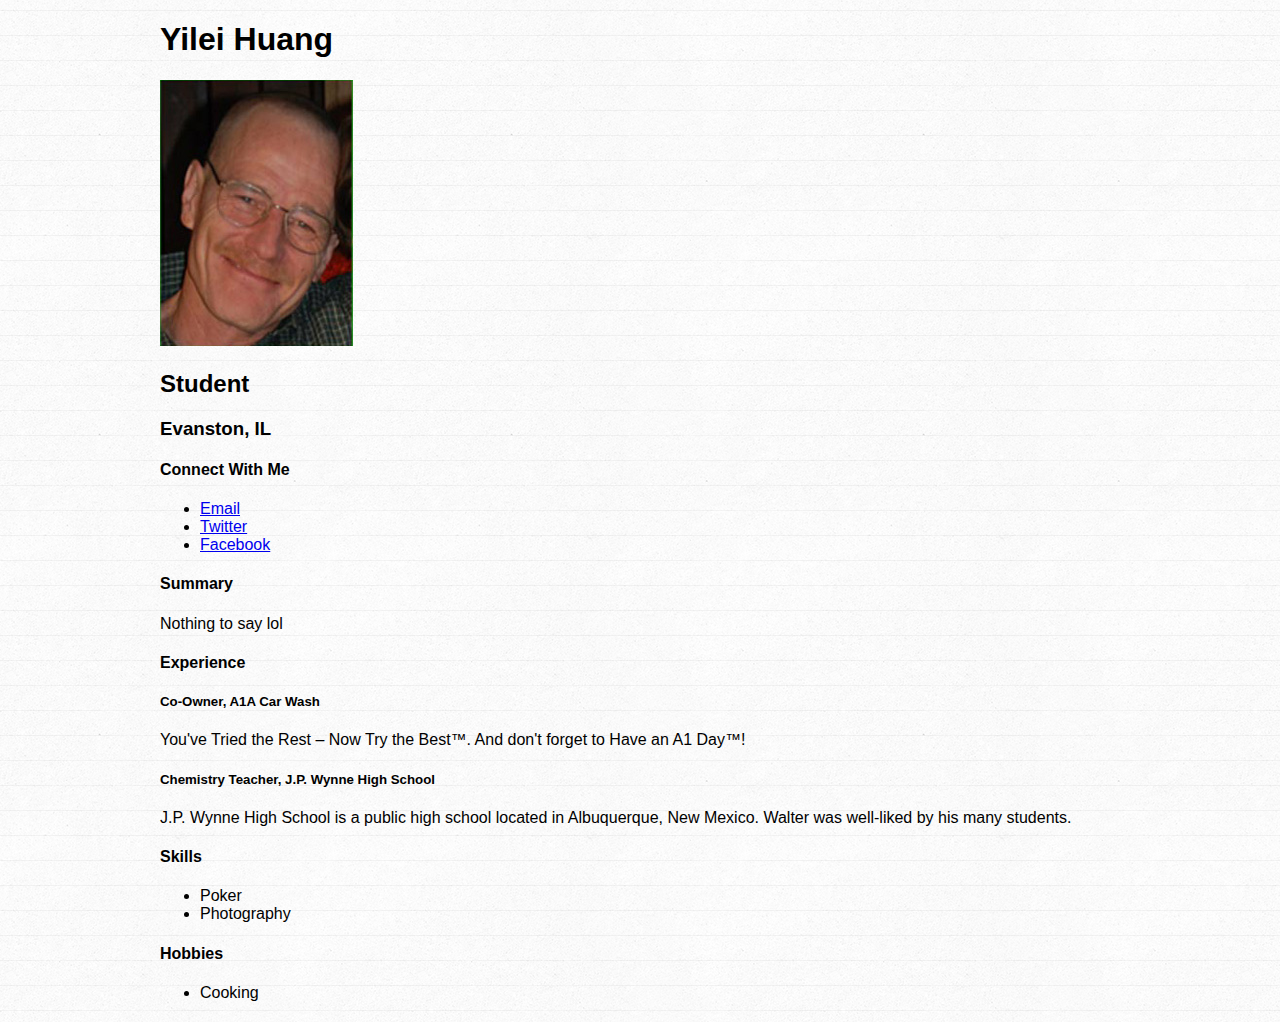
==== index.html @ 7ef46856 "Profile" ====
<!DOCTYPE html>
<html>
<head>
  <title>Yilei Huang, Student</title>
  <meta charset="UTF-8">
  <link rel="stylesheet" type="text/css" href="style.css">
</head>
<body>
  <div id="wrapper">
    <h1>Yilei Huang</h1>
    <p>
      <img src="walter.jpg">
    </p>
    <h2>Student</h2>
    <h3>Evanston, IL</h3>
    <section>
      <h4>Connect With Me</h4>
      <ul>
        <li><a href="mailto:yhuang2015@kellogg.northwestern.edu">Email</a></li>
        <li><a href="http://twitter.com/hyl">Twitter</a></li>
        <li><a href="http://facebook.com/hyl">Facebook</a></li>
      </ul>
    </section>
    <section>
      <h4>Summary</h4>
      <p>
        Nothing to say lol
      </p>
    </section>
    <section>
      <h4>Experience</h4>
      <section>
        <h5>Co-Owner, A1A Car Wash</h5>
        <p>You've Tried the Rest – Now Try the Best™. And don't forget to Have an A1 Day™!</p>
      </section>
      <section>
        <h5>Chemistry Teacher, J.P. Wynne High School</h5>
        <p>J.P. Wynne High School is a public high school located in Albuquerque, New Mexico. Walter was well-liked by his many students.</p>
      </section>
    </section>
    <section>
      <h4>Skills</h4>
      <ul>
        <li>Poker</li>
        <li>Photography</li>
      </ul>
    </section>
    <section>
      <h4>Hobbies</h4>
      <ul>
        <li>Cooking</li>
      </ul>
    </section>
  </div>
</body>
</html>
---- style.css ----
body {
  font-family: 'helvetica neue', arial, sans-serif;
  font-weight: 300;
  background: url(linedpaper.png) repeat;
}
#wrapper {
  width: 960px;
  margin: 20px auto;
}
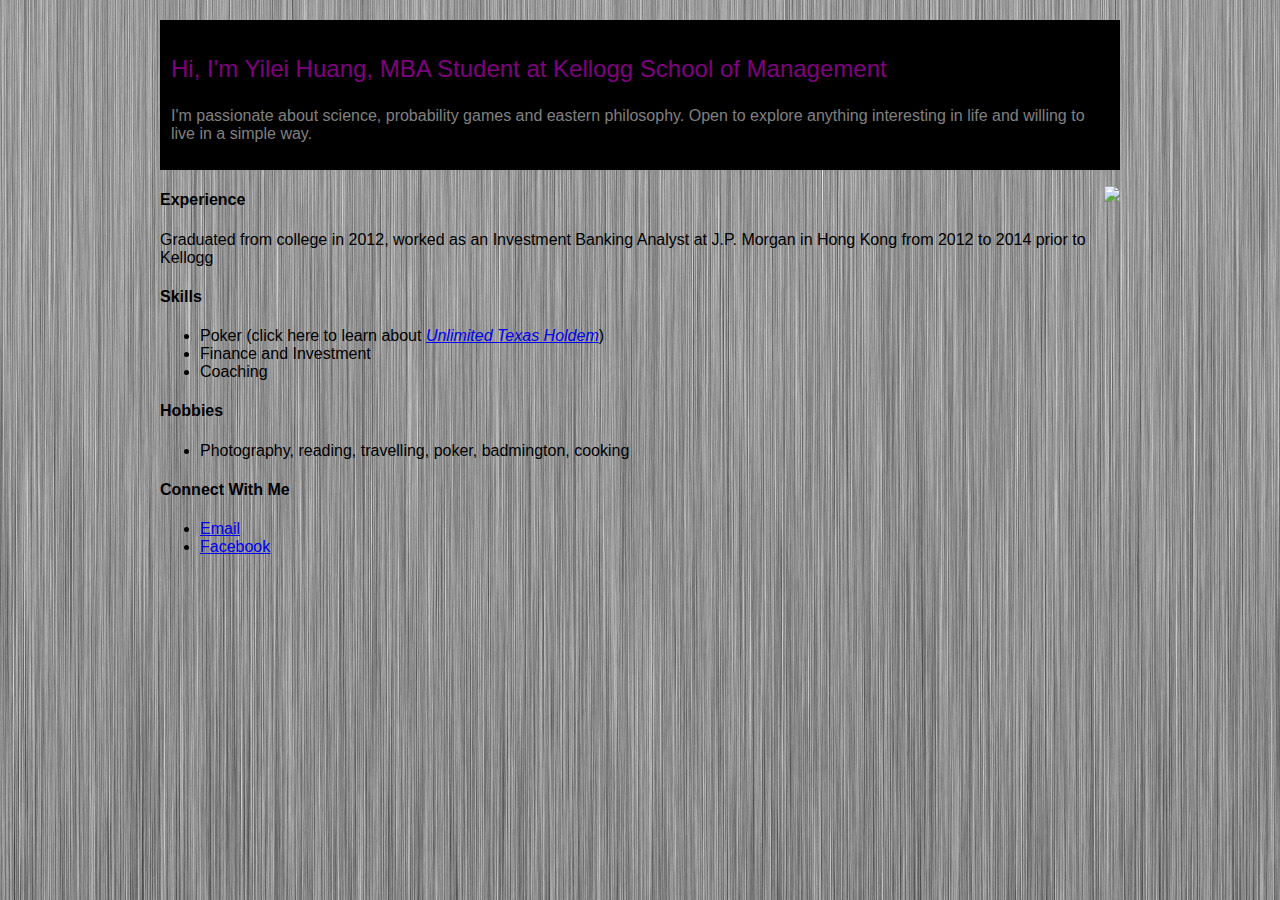
==== commit ba8ecd2b: "Personal Profile" ====
--- a/index.html
+++ b/index.html
@@ -1,56 +1,45 @@
 <!DOCTYPE html>
 <html>
 <head>
-  <title>Yilei Huang, Student</title>
+  <title>Yilei Huang, MBA Student at Kellogg</title>
   <meta charset="UTF-8">
   <link rel="stylesheet" type="text/css" href="style.css">
 </head>
 <body>
   <div id="wrapper">
-    <h1>Yilei Huang</h1>
-    <p>
-      <img src="walter.jpg">
+      <div id="summary">
+      <p id="sub1"> Hi, I'm Yilei Huang, MBA Student at Kellogg School of Management</p>
+      <p> I'm passionate about science, probability games and eastern philosophy. Open to explore anything interesting in life and willing to live in a simple way. </p>  
+      </div>
+      <p>
+      <img src="yilei.jpg" height="250">
     </p>
-    <h2>Student</h2>
-    <h3>Evanston, IL</h3>
-    <section>
-      <h4>Connect With Me</h4>
-      <ul>
-        <li><a href="mailto:yhuang2015@kellogg.northwestern.edu">Email</a></li>
-        <li><a href="http://twitter.com/hyl">Twitter</a></li>
-        <li><a href="http://facebook.com/hyl">Facebook</a></li>
-      </ul>
-    </section>
-    <section>
-      <h4>Summary</h4>
-      <p>
-        Nothing to say lol
-      </p>
-    </section>
     <section>
       <h4>Experience</h4>
-      <section>
-        <h5>Co-Owner, A1A Car Wash</h5>
-        <p>You've Tried the Rest – Now Try the Best™. And don't forget to Have an A1 Day™!</p>
       </section>
       <section>
-        <h5>Chemistry Teacher, J.P. Wynne High School</h5>
-        <p>J.P. Wynne High School is a public high school located in Albuquerque, New Mexico. Walter was well-liked by his many students.</p>
+        <p>Graduated from college in 2012, worked as an Investment Banking Analyst at J.P. Morgan in Hong Kong from 2012 to 2014 prior to Kellogg</p>
       </section>
     </section>
     <section>
       <h4>Skills</h4>
       <ul>
-        <li>Poker</li>
-        <li>Photography</li>
+        <li>Poker (click here to learn about <a href="Poker.html"><i>Unlimited Texas Holdem</i></a>)</li>
+        <li>Finance and Investment</li>
+        <li>Coaching</li>
       </ul>
     </section>
     <section>
       <h4>Hobbies</h4>
       <ul>
-        <li>Cooking</li>
+        <li>Photography, reading, travelling, poker, badmington, cooking</li>
       </ul>
     </section>
+    <h4>Connect With Me</h4>
+      <ul>
+        <li><a href="mailto:yhuang2015@kellogg.northwestern.edu">Email</a></li>
+        <li><a href="http://facebook.com/yilei.huang.79">Facebook</a></li>
+      </ul>
   </div>
 </body>
 </html>
--- a/style.css
+++ b/style.css
@@ -1,9 +1,25 @@
 body {
   font-family: 'helvetica neue', arial, sans-serif;
   font-weight: 300;
-  background: url(linedpaper.png) repeat;
+  background: url(linedpaper.jpg) repeat;
 }
 #wrapper {
   width: 960px;
   margin: 20px auto;
 }
+
+#summary {
+ clear: both;
+ border: 1px solid black;
+ background-color: black;
+ padding: 10px;  
+ margin-top: 10px;
+ color: grey
+}
+#sub1 {
+color: purple;
+font-size: 150%
+}
+img {
+float: right;
+}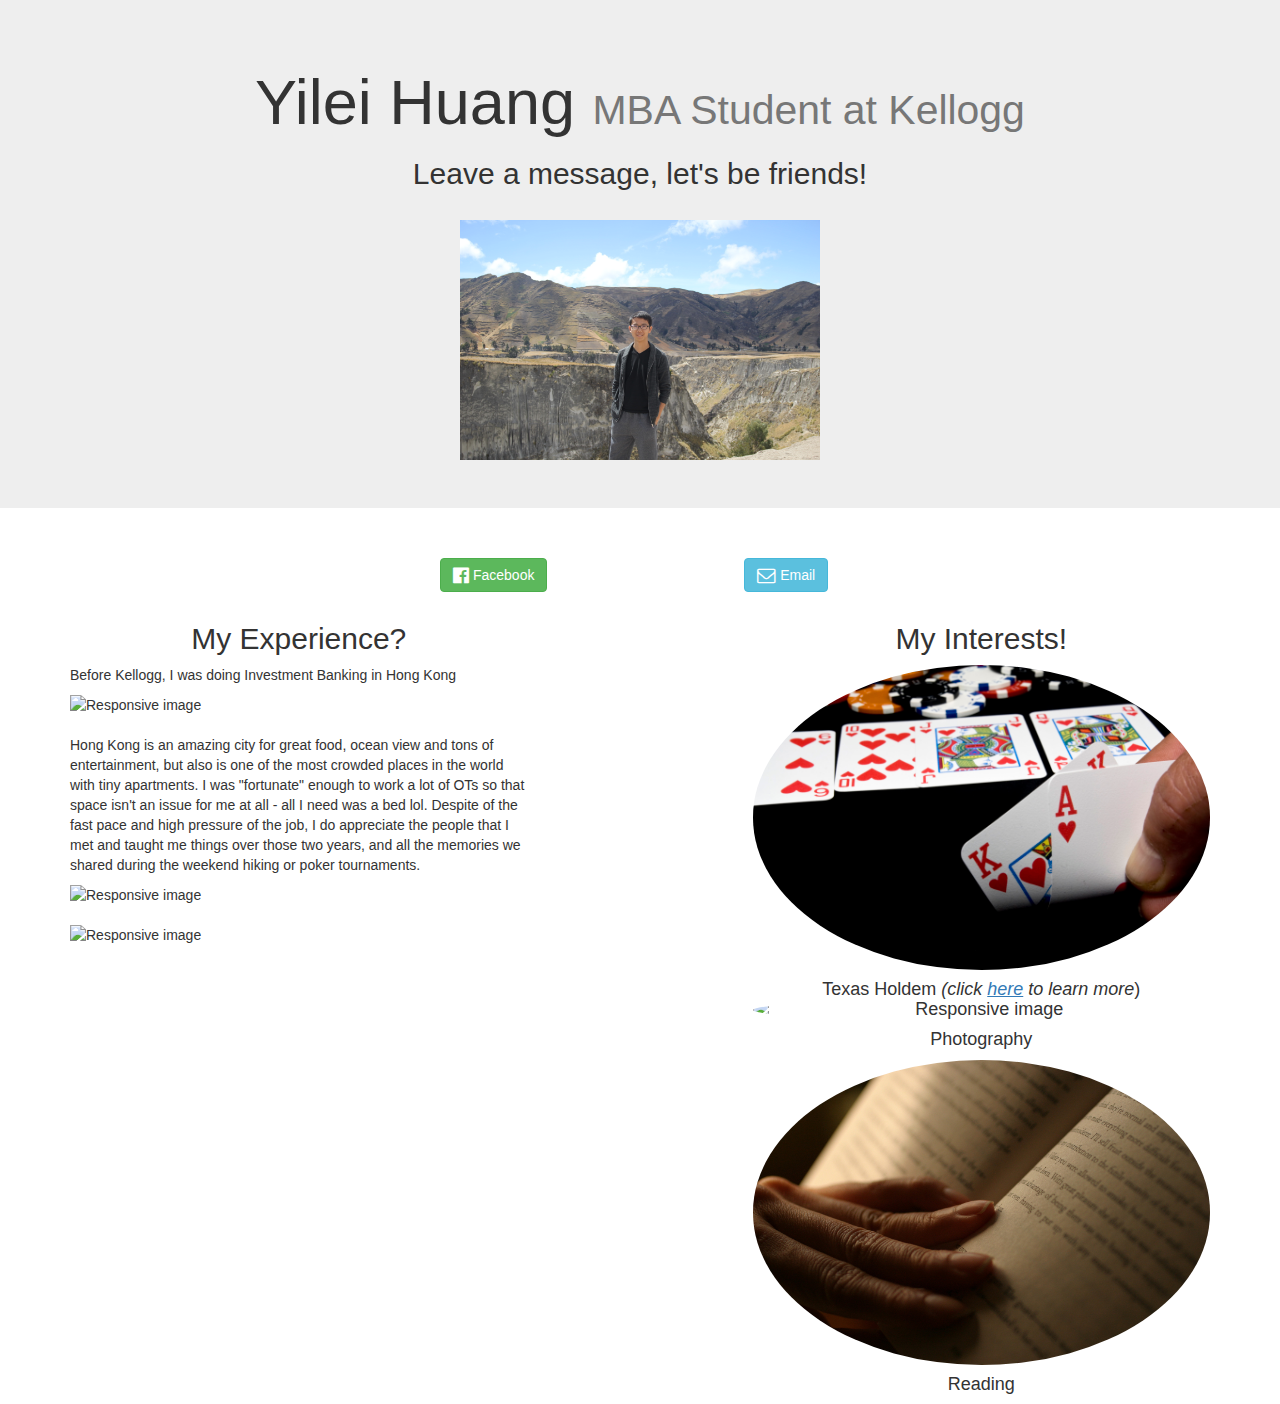
==== commit f703aff0: "With bootstrap" ====
--- a/index.html
+++ b/index.html
@@ -3,43 +3,58 @@
 <head>
   <title>Yilei Huang, MBA Student at Kellogg</title>
   <meta charset="UTF-8">
-  <link rel="stylesheet" type="text/css" href="style.css">
+  <link rel="stylesheet" href="http://maxcdn.bootstrapcdn.com/bootstrap/3.2.0/css/bootstrap.min.css">
+  <link rel="stylesheet" href="http://maxcdn.bootstrapcdn.com/font-awesome/4.3.0/css/font-awesome.min.css">
+  <script src="http://ajax.googleapis.com/ajax/libs/jquery/1.11.1/jquery.min.js"></script>
+  <script src="http://maxcdn.bootstrapcdn.com/bootstrap/3.2.0/js/bootstrap.min.js"></script>
 </head>
 <body>
-  <div id="wrapper">
-      <div id="summary">
-      <p id="sub1"> Hi, I'm Yilei Huang, MBA Student at Kellogg School of Management</p>
-      <p> I'm passionate about science, probability games and eastern philosophy. Open to explore anything interesting in life and willing to live in a simple way. </p>  
+  <div class="jumbotron">
+      <div class="container">
+      <h1 class="text-center"> Yilei Huang <small> MBA Student at Kellogg </small></h1>
+      <h2 class="text-center"> Leave a message, let's be friends!</h2>
+      <br>
+      <div class="row">
+      <div class="col-sm-4"> </div>
+      <div class="col-sm-4"> <img src="yilei.JPG" class="img-responsive" alt="Responsive image"> </div>
+      <div class="col-sm-4"> </div>
       </div>
-      <p>
-      <img src="yilei.jpg" height="250">
+      </div>
+      </div>
+
+<div class="container">
+  <div class="row">
+      <div class="col-sm-3"> </div>
+      <div class="col-sm-3"> 
+      <h3 class="text-center"><a href="http://facebook.com/yilei.huang.79" class="btn btn-success"><i class="fa fa-facebook-official fa-lg"></i> Facebook</a></h3>  
+      </div>
+      <div class="col-sm-3"> 
+      <h3 class="text-center"><a href="mailto:yhuang2015@kellogg.northwestern.edu" class="btn btn-info"><i class="fa fa-envelope-o fa-lg"></i> Email</a></h3>  
+      </div>
+       <div class="col-sm-3"> </div>
+  </div>
+
+<div class="row">
+    <div class="col-sm-5"> 
+    <h2 class="text-center"> My Experience? </h2>
+    <p> Before Kellogg, I was doing Investment Banking in Hong Kong</p> 
+    <img src="banking.JPG" alt="Responsive image" class="img-responsive" "img-circle">
+    <br>
+    <p>Hong Kong is an amazing city for great food, ocean view and tons of entertainment, but also is one of the most crowded places in the world with tiny apartments. I was "fortunate" enough to work a lot of OTs so that space isn't an issue for me at all - all I need was a bed lol. Despite of the fast pace and high pressure of the job, I do appreciate the people that I met and taught me things over those two years, and all the memories we shared during the weekend hiking or poker tournaments. 
     </p>
-    <section>
-      <h4>Experience</h4>
-      </section>
-      <section>
-        <p>Graduated from college in 2012, worked as an Investment Banking Analyst at J.P. Morgan in Hong Kong from 2012 to 2014 prior to Kellogg</p>
-      </section>
-    </section>
-    <section>
-      <h4>Skills</h4>
-      <ul>
-        <li>Poker (click here to learn about <a href="Poker.html"><i>Unlimited Texas Holdem</i></a>)</li>
-        <li>Finance and Investment</li>
-        <li>Coaching</li>
-      </ul>
-    </section>
-    <section>
-      <h4>Hobbies</h4>
-      <ul>
-        <li>Photography, reading, travelling, poker, badmington, cooking</li>
-      </ul>
-    </section>
-    <h4>Connect With Me</h4>
-      <ul>
-        <li><a href="mailto:yhuang2015@kellogg.northwestern.edu">Email</a></li>
-        <li><a href="http://facebook.com/yilei.huang.79">Facebook</a></li>
-      </ul>
-  </div>
-</body>
-</html>
+    <img src="hiking.JPG" class="img-responsive" alt="Responsive image">
+    <br>
+    <img src="food.JPG" class="img-responsive" alt="Responsive image">
+    </div>
+
+    <div class="col-sm-5 col-sm-offset-2"> 
+    <h2 class="text-center"> My Interests! </h2>
+    <img src="poker.jpg" class="img-responsive img-circle" alt="Responsive image">
+    <h4 class="text-center">Texas Holdem <i>(click <a href="Poker.html"><u>here</u></a> to learn more</i>)
+    <img src="photography.jpg" class="img-responsive img-circle" alt="Responsive image">
+    <h4 class="text-center"> Photography </p>
+    <img src="Reading.jpg" class="img-responsive img-circle" alt="Responsive image">
+    <h4 class="text-center"> Reading </p>
+    </div>
+
+
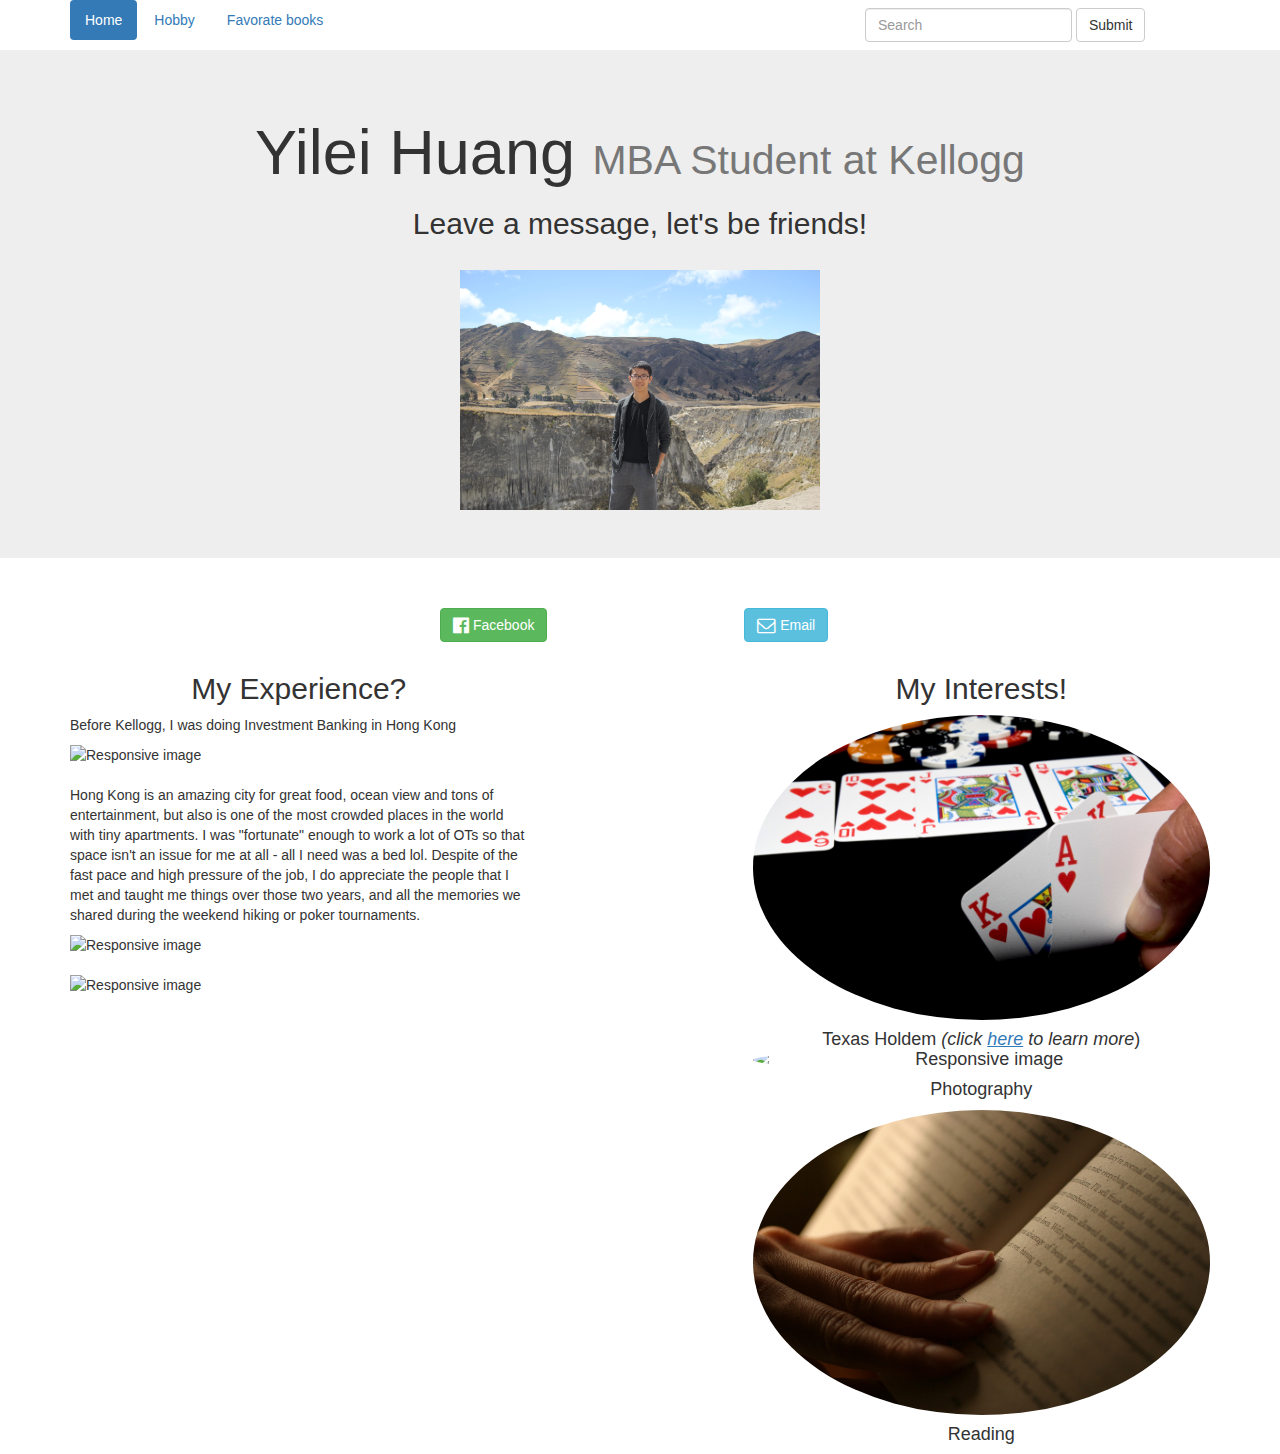
==== commit 8806b956: "New" ====
--- a/index.html
+++ b/index.html
@@ -9,6 +9,30 @@
   <script src="http://maxcdn.bootstrapcdn.com/bootstrap/3.2.0/js/bootstrap.min.js"></script>
 </head>
 <body>
+  
+
+<div class="container">
+  <div class="row">
+  <div class="col-sm-4">
+  <ul class="nav nav-pills">
+    <li role="presentation" class="active"><a href="index.html">Home</a></li>
+    <li role="presentation"><a href="poker.html">Hobby</a></li>
+    <li role="presentation"><a href="book.html">Favorate books</a></li>
+  </ul>
+  </div>
+
+  <div class="col-sm-offset-4 col-sm-4">
+  <form class="navbar-form navbar-left" role="search">
+        <div class="form-group">
+          <input type="text" class="form-control" placeholder="Search">
+        </div>
+        <button type="submit" class="btn btn-default">Submit</button>
+  </form>
+  </div>
+  </div>
+  </div>
+
+
   <div class="jumbotron">
       <div class="container">
       <h1 class="text-center"> Yilei Huang <small> MBA Student at Kellogg </small></h1>
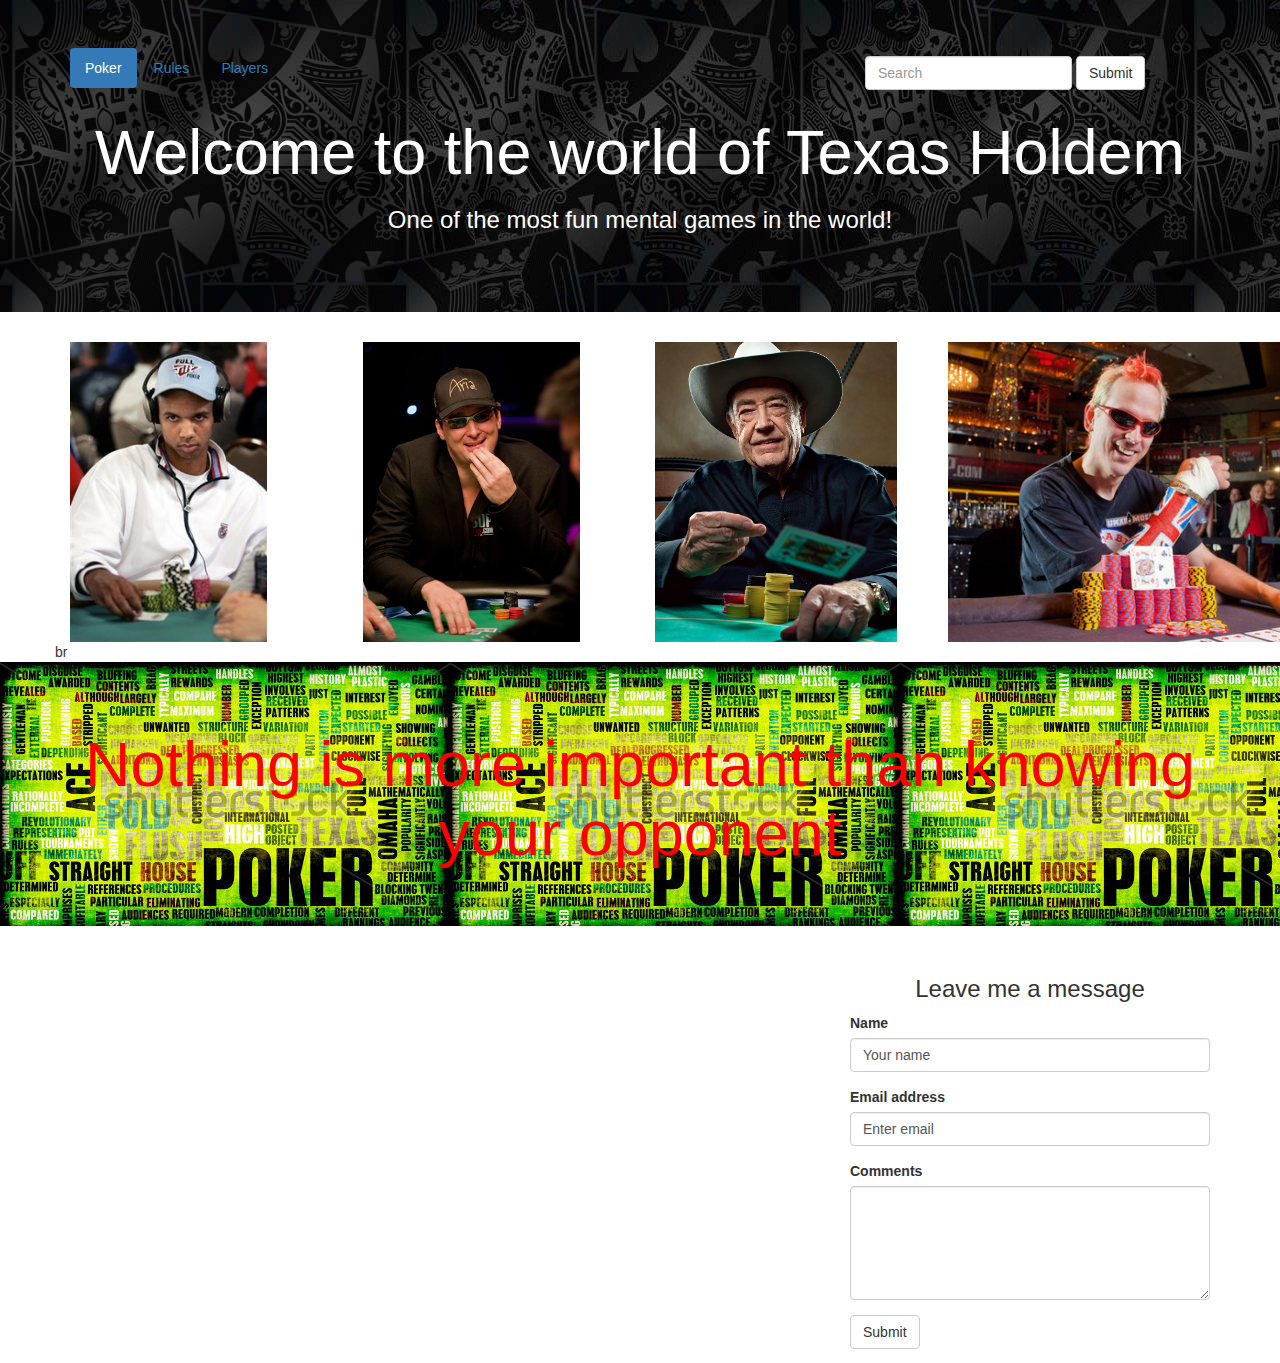
==== commit ebaca8e9: "Final project" ====
--- a/index.html
+++ b/index.html
@@ -1,27 +1,30 @@
-<!DOCTYPE html>
 <html>
+
+<!-- Head -->
 <head>
-  <title>Yilei Huang, MBA Student at Kellogg</title>
-  <meta charset="UTF-8">
+  <title> Poker </title>
+  <meta charset="utf-8">
   <link rel="stylesheet" href="http://maxcdn.bootstrapcdn.com/bootstrap/3.2.0/css/bootstrap.min.css">
-  <link rel="stylesheet" href="http://maxcdn.bootstrapcdn.com/font-awesome/4.3.0/css/font-awesome.min.css">
   <script src="http://ajax.googleapis.com/ajax/libs/jquery/1.11.1/jquery.min.js"></script>
   <script src="http://maxcdn.bootstrapcdn.com/bootstrap/3.2.0/js/bootstrap.min.js"></script>
+  <link rel="stylesheet" type="text/css" href="poker.css">
 </head>
+
+<!-- Body -->
 <body>
-  
 
-<div class="container">
-  <div class="row">
-  <div class="col-sm-4">
-  <ul class="nav nav-pills">
-    <li role="presentation" class="active"><a href="index.html">Home</a></li>
-    <li role="presentation"><a href="poker.html">Hobby</a></li>
-    <li role="presentation"><a href="book.html">Favorate books</a></li>
+<div class="jumbotron">
+     <div class="container">
+      <div class="row">
+      <div class="col-sm-4">
+      <ul class="nav nav-pills">
+    <li role="presentation" class="active"><a href="index.html">Poker</a></li>
+    <li role="presentation"><a href="rules.html">Rules</a></li>
+    <li role="presentation"><a href="players.html">Players</a></li>
   </ul>
   </div>
 
-  <div class="col-sm-offset-4 col-sm-4">
+ <div class="col-sm-offset-4 col-sm-4">
   <form class="navbar-form navbar-left" role="search">
         <div class="form-group">
           <input type="text" class="form-control" placeholder="Search">
@@ -30,55 +33,66 @@
   </form>
   </div>
   </div>
+
+  <div class="row">
+      <h1 class="text-center"> Welcome to the world of Texas Holdem</h1>
+      <h3 class="text-center"> One of the most fun mental games in the world!</h3>
+      <br>
   </div>
+  <div>
+</div>
+</div>
+</div>
+
+<div class="container">
+<div class="row">
+<div class="col-sm-3"> <img src="ivey.jpg" height="300"> </div>
+<div class="col-sm-3"><img src="hellmuth.jpg" height="300"></div>
+<div class="col-sm-3"> <img src="doyle.jpg" height="300"> </div>
+<div class="col-sm-3"><img src="lakk.jpg" height="300"></div>
+</div>
+<div class="row">br</div>
+</div>
+
+<div class="jumbotron" id="jumbo">
+     <div class="container">
+      <div class="row">
+      <h1 class="text-center" id="text"> Nothing is more important than knowing your opponent</h1>
+      </div>
+     </div>
+ </div>
+
+<div class="container">
+<div class="row">
+<div class="col-sm-6">
+<br>
+<div class="js-video widescreen">
+	<iframe width="672" height="378" src="http://www.youtube.com/embed/kuW6kIsnZRg" frameborder="0" allowfullscreen></iframe>
+</div>
+</div>
+
+<div class="col-sm-offset-2 col-sm-4">
+<h3 class="text-center"> Leave me a message </h3>
+<form action="mailto: yhuang2015@kellogg.northwestern.edu" method="post" enctype="text/plain">
+  <div class="form-group">
+    <label for="name">Name</label>
+    <input type="text" class="form-control" id="name" name="Name" value="Your name">
+  </div>
+  <div class="form-group">
+    <label for="Email">Email address</label>
+    <input type="text" class="form-control" id="Email" name="Email" Value="Enter email">
+  </div>
+  <div class="form-group">
+    <label for="Comments">Comments</label>
+    <textarea class="form-control" id="Comments" name="Comment" rows="5"></textarea>
+
+  </div>
+  <input type="submit" class="btn btn-default" value="Submit"></input>
+</form>
+
+</div>
+</div>
+</div>
+</body>
 
 
-  <div class="jumbotron">
-      <div class="container">
-      <h1 class="text-center"> Yilei Huang <small> MBA Student at Kellogg </small></h1>
-      <h2 class="text-center"> Leave a message, let's be friends!</h2>
-      <br>
-      <div class="row">
-      <div class="col-sm-4"> </div>
-      <div class="col-sm-4"> <img src="yilei.JPG" class="img-responsive" alt="Responsive image"> </div>
-      <div class="col-sm-4"> </div>
-      </div>
-      </div>
-      </div>
-
-<div class="container">
-  <div class="row">
-      <div class="col-sm-3"> </div>
-      <div class="col-sm-3"> 
-      <h3 class="text-center"><a href="http://facebook.com/yilei.huang.79" class="btn btn-success"><i class="fa fa-facebook-official fa-lg"></i> Facebook</a></h3>  
-      </div>
-      <div class="col-sm-3"> 
-      <h3 class="text-center"><a href="mailto:yhuang2015@kellogg.northwestern.edu" class="btn btn-info"><i class="fa fa-envelope-o fa-lg"></i> Email</a></h3>  
-      </div>
-       <div class="col-sm-3"> </div>
-  </div>
-
-<div class="row">
-    <div class="col-sm-5"> 
-    <h2 class="text-center"> My Experience? </h2>
-    <p> Before Kellogg, I was doing Investment Banking in Hong Kong</p> 
-    <img src="banking.JPG" alt="Responsive image" class="img-responsive" "img-circle">
-    <br>
-    <p>Hong Kong is an amazing city for great food, ocean view and tons of entertainment, but also is one of the most crowded places in the world with tiny apartments. I was "fortunate" enough to work a lot of OTs so that space isn't an issue for me at all - all I need was a bed lol. Despite of the fast pace and high pressure of the job, I do appreciate the people that I met and taught me things over those two years, and all the memories we shared during the weekend hiking or poker tournaments. 
-    </p>
-    <img src="hiking.JPG" class="img-responsive" alt="Responsive image">
-    <br>
-    <img src="food.JPG" class="img-responsive" alt="Responsive image">
-    </div>
-
-    <div class="col-sm-5 col-sm-offset-2"> 
-    <h2 class="text-center"> My Interests! </h2>
-    <img src="poker.jpg" class="img-responsive img-circle" alt="Responsive image">
-    <h4 class="text-center">Texas Holdem <i>(click <a href="Poker.html"><u>here</u></a> to learn more</i>)
-    <img src="photography.jpg" class="img-responsive img-circle" alt="Responsive image">
-    <h4 class="text-center"> Photography </p>
-    <img src="Reading.jpg" class="img-responsive img-circle" alt="Responsive image">
-    <h4 class="text-center"> Reading </p>
-    </div>
-
-
--- a/poker.css
+++ b/poker.css
@@ -0,0 +1,15 @@
+.jumbotron
+{
+  background-image: url(jumbo.gif);
+  color: white;
+}
+
+#jumbo
+{
+  background-image: url(Keyword.jpg);
+}
+
+#text
+{
+	color:red;
+}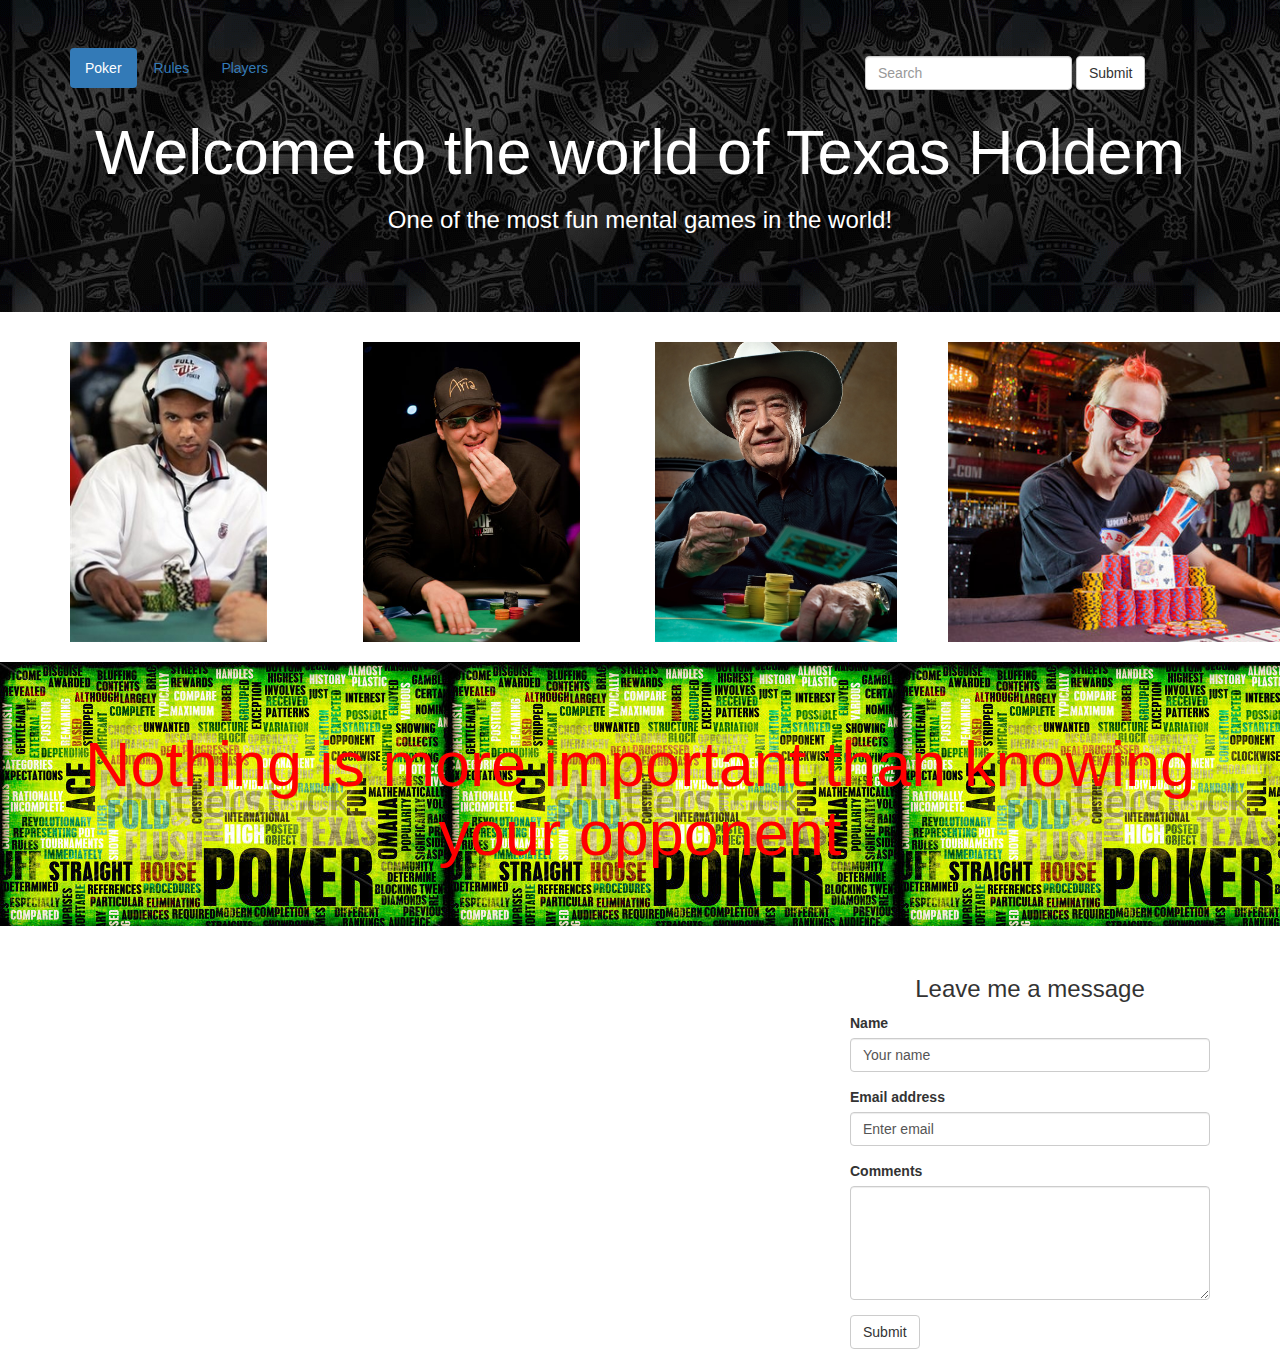
==== commit 3a387919: "Final Project" ====
--- a/index.html
+++ b/index.html
@@ -51,7 +51,7 @@
 <div class="col-sm-3"> <img src="doyle.jpg" height="300"> </div>
 <div class="col-sm-3"><img src="lakk.jpg" height="300"></div>
 </div>
-<div class="row">br</div>
+<div class="row"><br></div>
 </div>
 
 <div class="jumbotron" id="jumbo">
